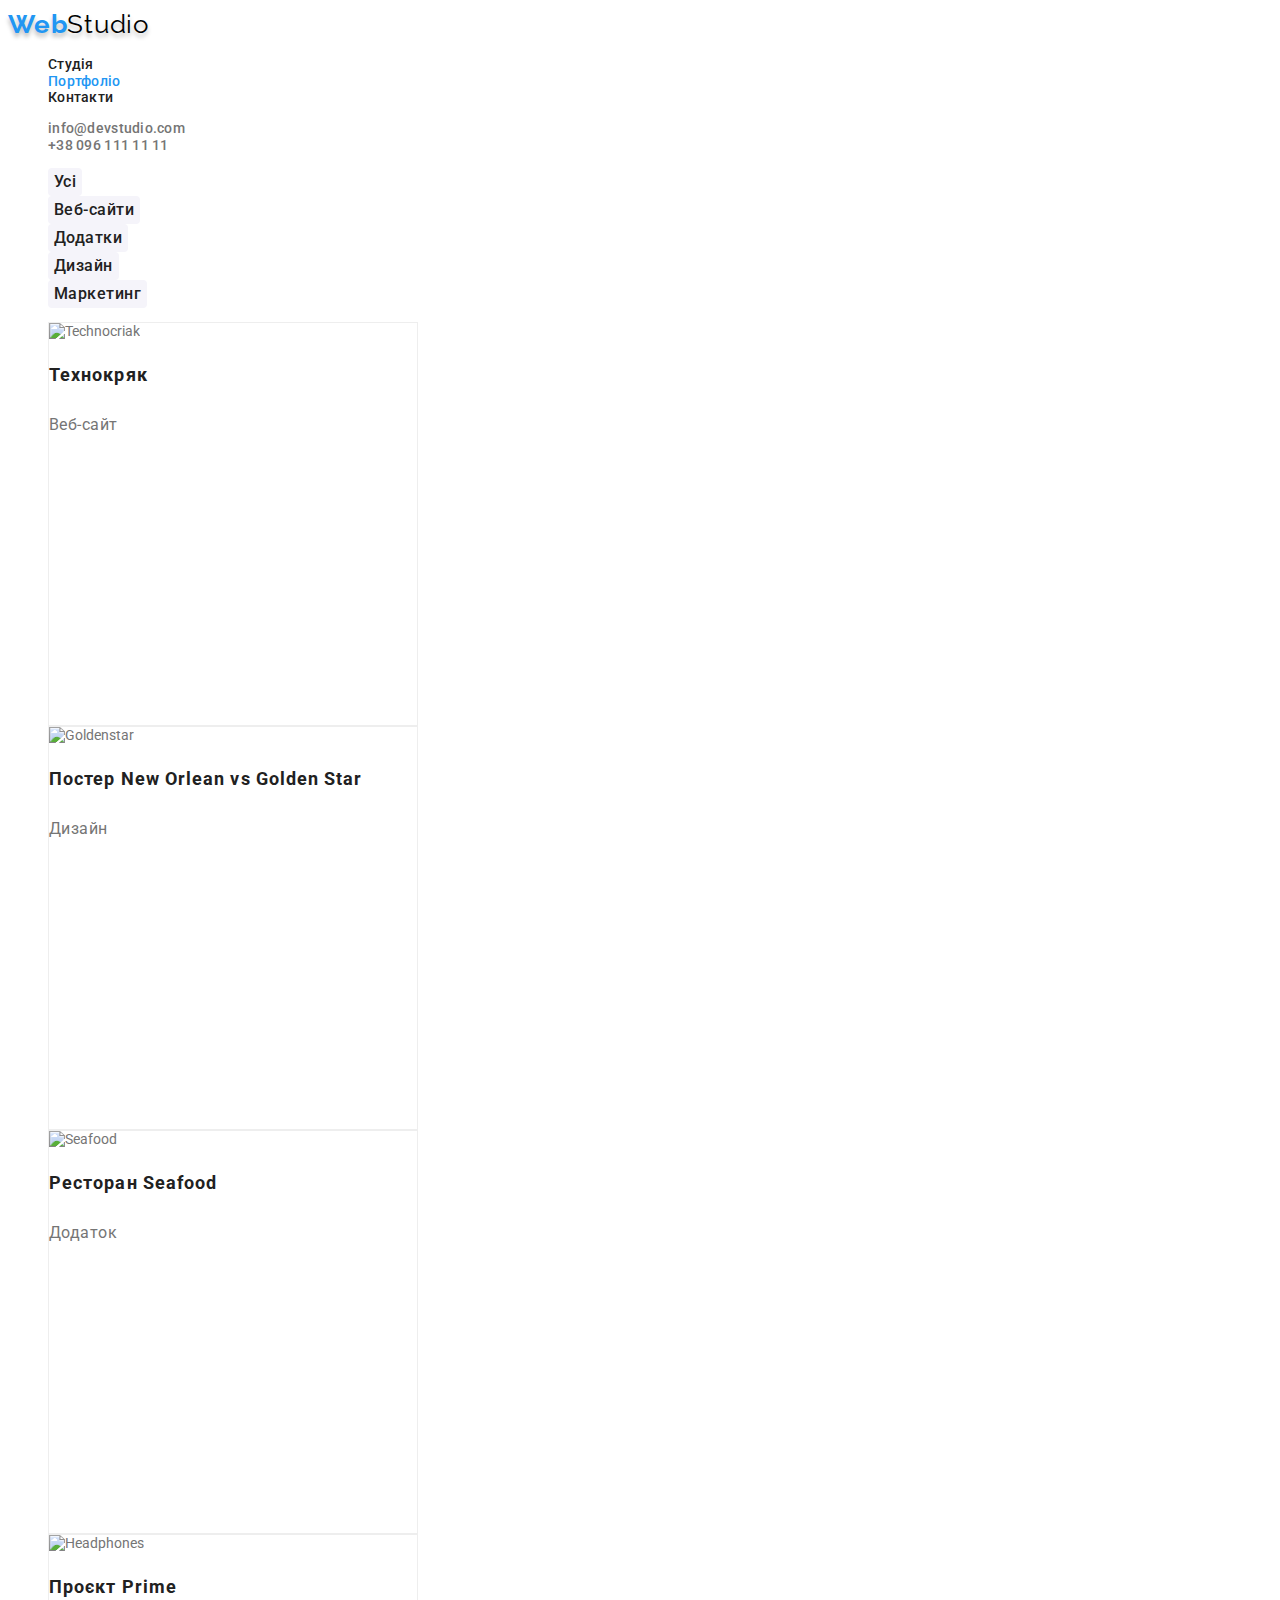
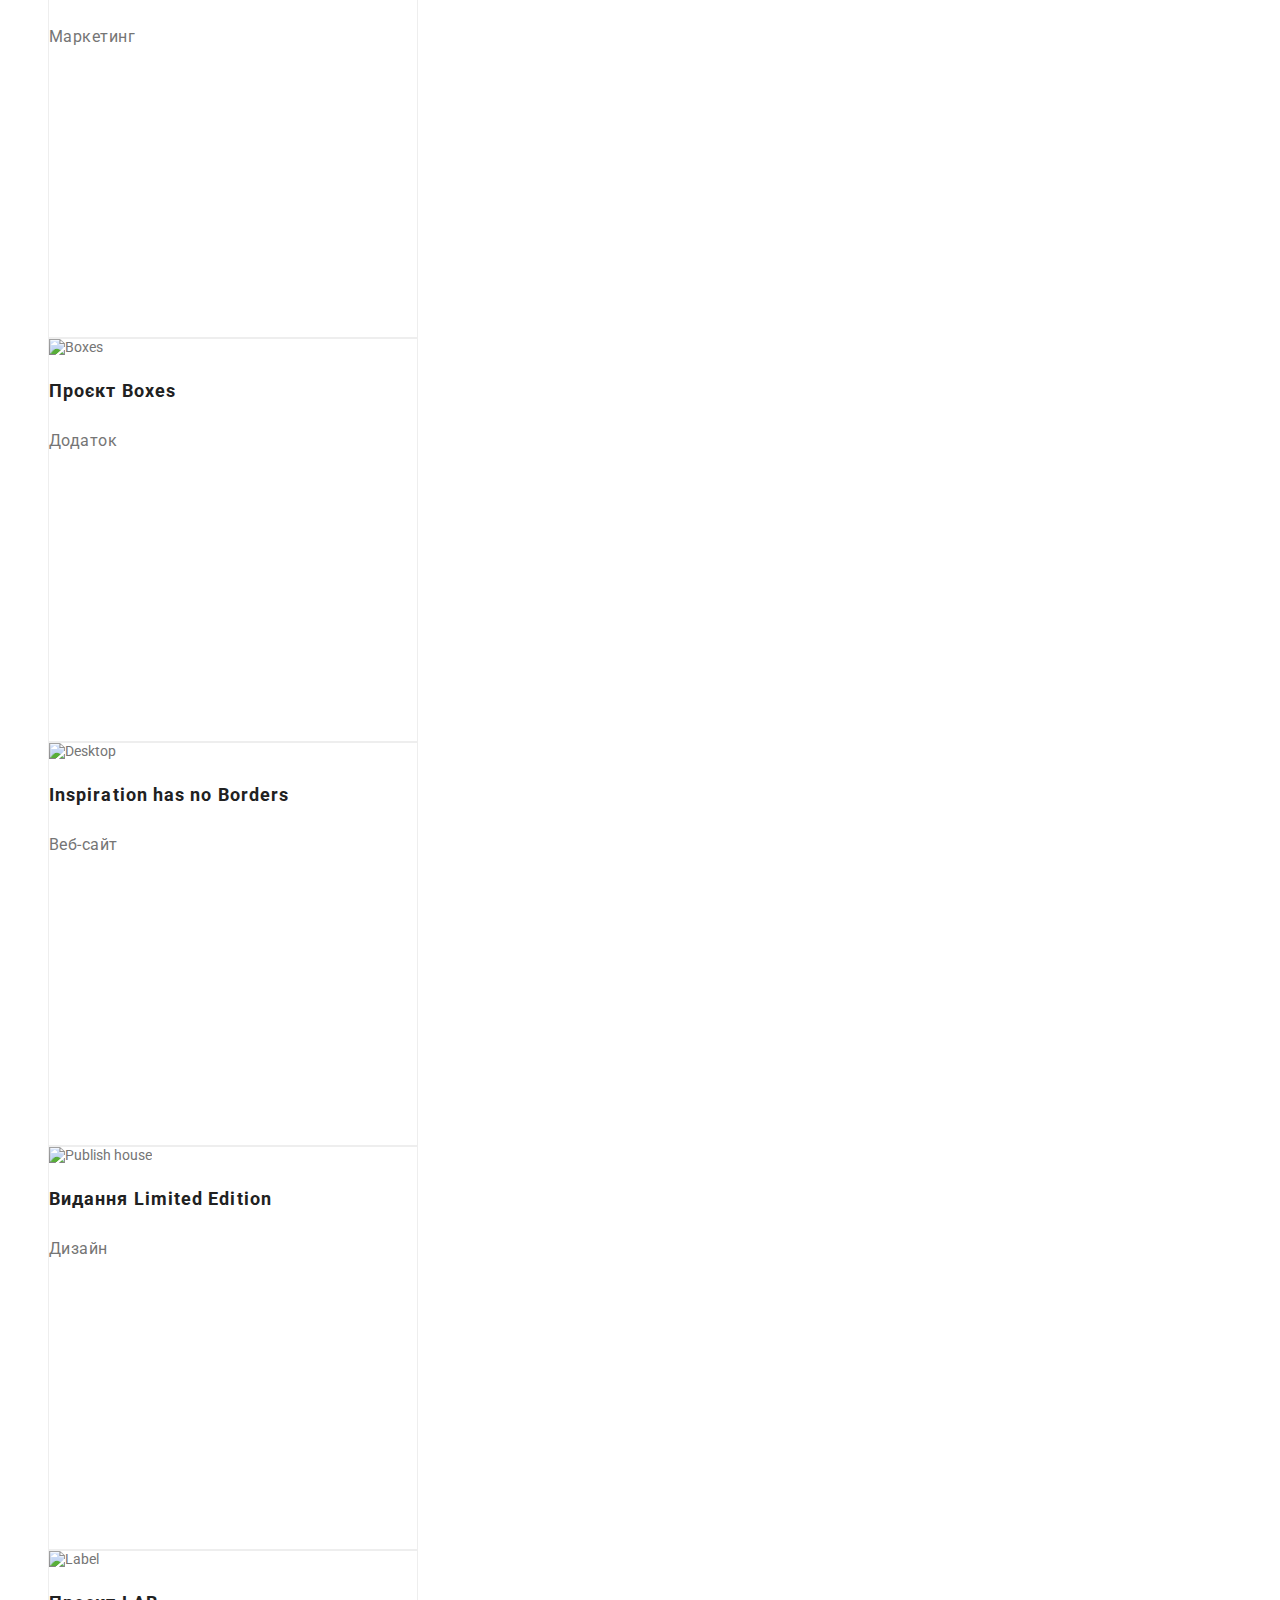
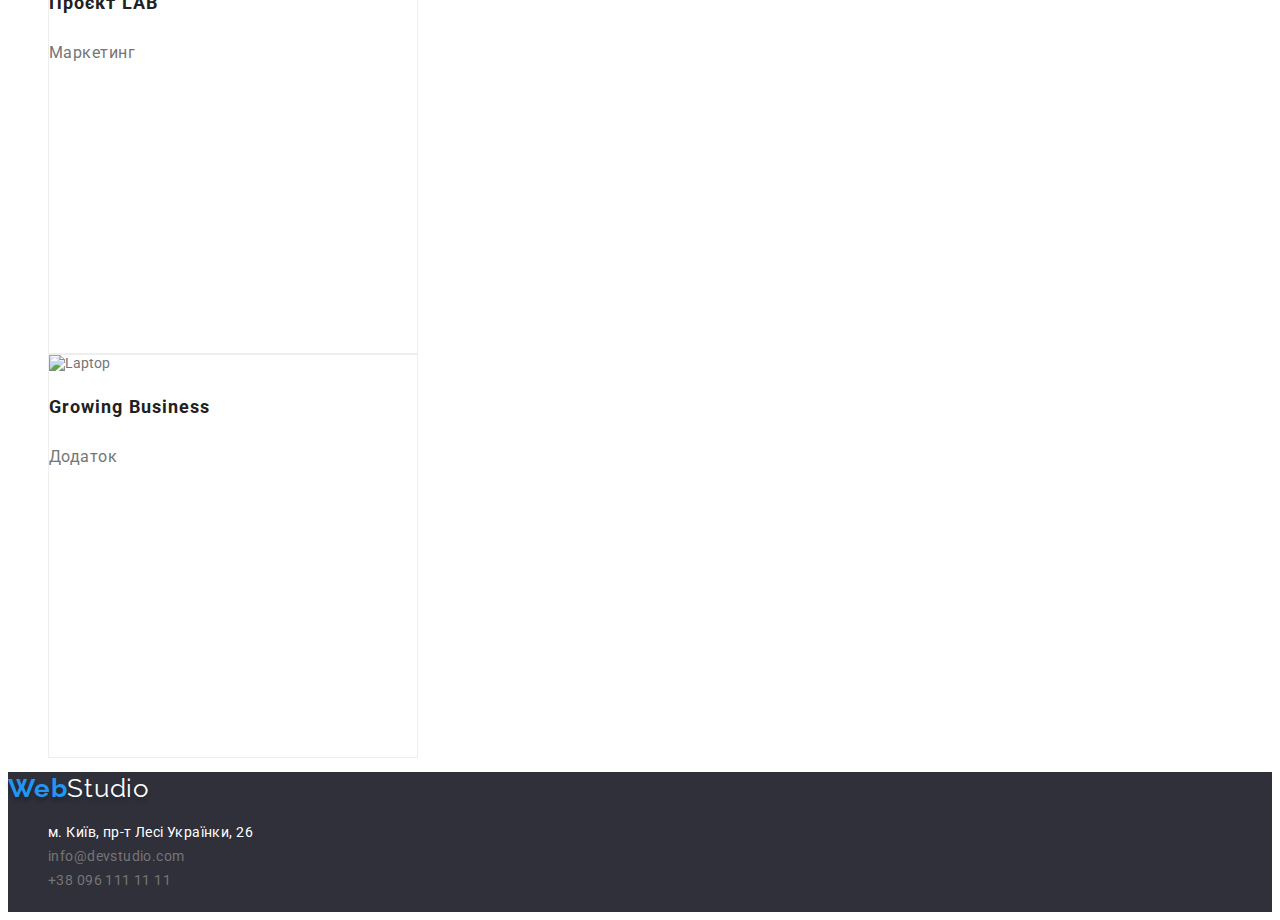
==== portfolio.html @ 5a124418 "font and line-height were added" ====
<!DOCTYPE html>
<html lang="uk">
<head>
    <meta charset="UTF-8">
    <meta http-equiv="X-UA-Compatible" content="IE=edge">
    <meta name="viewport" content="width=device-width, initial-scale=1.0">
    <title>WebStudio</title>
    <link rel="stylesheet" href="./css/styles.css">
    <link rel="preconnect" href="https://fonts.googleapis.com"> 
    <link rel="preconnect" href="https://fonts.gstatic.com" crossorigin> 
    <link href="https://fonts.googleapis.com/css2?family=Oleo+Script&family=Raleway:wght@700&family=Roboto:wght@400;500;700;900&display=swap" rel="stylesheet">
</head>
<body>
    <header>
        <nav>
           <a href="./index.html" class="logo-first">Web</a><a href="./index.html" class="logo-second">Studio</a>
           <ul class="list">
              <li><a href="./index.html" class="header-link">Студія</a></li>
              <li><a href="./portfolio.html" class="header-link link header-link-active">Портфоліо</a></li>
              <li><a href="#" class="header-link">Контакти</a></li>
           </ul>
        </nav>
        <ul class="list">
           <li><a href="mailto:winfo@devstudio.com" class="header-link-contacts">info@devstudio.com</a></li>
           <li><a href="tel:+380961111111" class="header-link-contacts">+38 096 111 11 11</a></li>
        </ul>
    </header>
    <main>
        <section>
            <h2 hidden>Filters</h2>
            <ul class="list">
                <li><button class="portfolio-filter" type="button">Усі</button></li>
                <li><button class="portfolio-filter" type="button">Веб-сайти</button></li>
                <li><button class="portfolio-filter" type="button">Додатки</button></li>
                <li><button class="portfolio-filter" type="button">Дизайн</button></li>
                <li><button class="portfolio-filter" type="button">Маркетинг</button></li>
            </ul>
            <h2 hidden>Продукти портфоліо</h2>
            <ul>
            <li class="portfolio-frame">
                <img src="./images/technocriak.webp" alt="Technocriak" width="370">
                <h3 class="portfolio-element">Технокряк</h3>
                <p class="portfolio-group">Веб-сайт</p>
            </li>
            <li class="portfolio-frame">
                <img src="./images/goldenstar.webp" alt="Goldenstar" width="370">
                <h3 class="portfolio-element">Постер New Orlean vs Golden Star</h3>
                <p class="portfolio-group">Дизайн</p>
            </li>
            <li class="portfolio-frame">
                <img src="./images/seafood.webp" alt="Seafood" width="370">
                <h3 class="portfolio-element">Ресторан Seafood</h3>
                <p class="portfolio-group">Додаток</p>
            </li>
            <li class="portfolio-frame">
                <img src="./images/headphones.webp" alt="Headphones" width="370">
                <h3 class="portfolio-element">Проєкт Prime</h3>
                <p class="portfolio-group">Маркетинг</p>
            </li>
            <li class="portfolio-frame">
                <img src="./images/boxes.webp" alt="Boxes" width="370">
                <h3 class="portfolio-element">Проєкт Boxes</h3>
                <p class="portfolio-group">Додаток</p>
            </li>
            <li class="portfolio-frame">
                <img src="./images/desktop.webp" alt="Desktop" width="370">
                <h3 class="portfolio-element">Inspiration has no Borders</h3>
                <p class="portfolio-group">Веб-сайт</p>
            </li>
            <li class="portfolio-frame">
                <img src="./images/book.webp" alt="Publish house" width="370">
                <h3 class="portfolio-element">Видання Limited Edition</h3>
                <p class="portfolio-group">Дизайн</p>
            </li>
            <li class="portfolio-frame">
                <img src="./images/label.webp" alt="Label" width="370">
                <h3 class="portfolio-element">Проєкт LAB</h3>
                <p class="portfolio-group">Маркетинг</p>
            </li>
            <li class="portfolio-frame">
                <img src="./images/laptop.webp" alt="Laptop" width="370">
                <h3 class="portfolio-element">Growing Business</h3>
                <p class="portfolio-group">Додаток</p>
            </li>
            </ul>
        </section>
    </main>
    <footer class="footer-section">
        <a href="./index.html" class="logo-first">Web</a><a href="./index.html" class="logo-second-footer">Studio</a>
        <address>
            <ul class="list">
                <li><a class="footer-link" href="https://www.google.com/maps/d/u/0/viewer?mid=10uSM3H-mIU3GznYo2szRIEphczw&hl=en_US&ll=50.42732700000001%2C30.538092&z=17" target="_blank" rel="noopener noreferrer nofollow">м. Київ, пр-т Лесі Українки, 26 </a> </li>
                <li><a class="footer-link-contacts" href="mailto:winfo@devstudio.com">info@devstudio.com</a></li>
                <li><a class="footer-link-contacts" href="tel:+380961111111">+38 096 111 11 11</a></li>
            </ul>
        </address>
    </footer>
</body>
</html>
---- css/styles.css ----
:root{
    --color-secondary: #212121;
    --color-primary: #757575;
    --color-brand: #2196F3;
    --color-inverted: #FFFFFF;
    --color-background: #Ffffff;
}

body{
font-family: 'Roboto', sans-serif;
font-style: normal;
color: var(--color-primary);
background-color: var(--color-background);
font-size: 14px;
}
.primary-button{
color: var(--color-inverted);
background-color: var(--color-brand);
border: 0;
text-align: center;
cursor: pointer;
font-size: 16px;
font-weight: 700;
line-height: 1.88;
letter-spacing: 0.06em;
border-radius: 4px;
}
.primary-button:hover{
color: var(--color-inverted);
background-color: var(--color-brand);
border: 1px solid var(--color-brand);
}
.primary-button:focus{
color: var(--color-inverted);
background-color: var(--color-brand);
}
.primary-button:active{
color: var(--color-inverted);
background-color: var(--color-brand);
}
.portfolio-filter{
color: var(--color-secondary);
background-color: #F5F4FA;
font-family: 'Roboto';
border-radius: 4px;
font-weight: 500;
font-size: 16px;
line-height: 1.63;
text-align: center;
letter-spacing: 0.03em;
border-style: none;
border-color: var(--color-inverted);
cursor: pointer;
}
.portfolio-filter:hover{
color: var(--color-inverted);
background-color: var(--color-brand);
}
.portfolio-filter:focus{
color: var(--color-inverted);
background-color: var(--color-brand);
}
.portfolio-filter:active{
color: var(--color-inverted);
background-color: var(--color-brand);
}
.header-link{
font-weight: 500;
font-size: 14px;
line-height: 1.2;
letter-spacing: 0.02em;
text-decoration: none;
list-style: none;
color: var(--color-secondary);
}
.header-link:hover {
color: var(--color-brand);
}
.header-link:focus {
color: var(--color-brand);
}
.header-link-active{
color: var(--color-brand);
}

.header-link-contacts{
font-weight: 500;
font-size: 14px;
line-height: 1.2;
letter-spacing: 0.02em;
text-decoration: none;
list-style: none;
color: var(--color-primary);
}
.header-link-contacts:hover {
color: var(--color-brand);
}
.header-link-contacts:focus {
color: var(--color-brand);
}
.footer-link{
font-weight: 400;
font-size: 14px;
line-height: 1.8;
letter-spacing: 0.03em;
text-decoration: none;
list-style: none;
font-style: normal;
color: var(--color-inverted);
}
.footer-link:hover {
color: var(--color-brand);
}
.footer-link:focus {
color: var(--color-brand);
}
.footer-link-active{
color: var(--color-brand);
}
.first-section{
background: #2F303A;
height: 200px;
}
.first-section-text{
font-weight: 900;
font-size: 44px;
line-height: 60px;
text-align: center;
letter-spacing: 0.06em;
text-transform: uppercase;
color: #FFFFFF;
}
.section-subtitle{
font-weight: 700;
font-size: 14px;
line-height: 1.2;
letter-spacing: 0.03em;
text-transform: uppercase;
color: var(--color-secondary);
}
.section-title{
font-weight: 700;
font-size: 36px;
line-height: 1.2;
text-align: center;
letter-spacing: 0.03em;
color: var(--color-secondary);
}
.portfolio-element{
font-weight: 700;
font-size: 18px;
line-height: 2;
letter-spacing: 0.06em;
color: var(--color-secondary);
}
.portfolio-group{
font-weight: 400;
font-size: 16px;
line-height: 1.8;
letter-spacing: 0.03em;
}
.portfolio-frame{
box-sizing: border-box;
background: #FFFFFF;
border: 1px solid #EEEEEE;
width: 370px;
height: 404px;
list-style: none;
}
.teammember-frame{
background: #FFFFFF;
box-shadow: 0px 1px 3px rgba(0, 0, 0, 0.12), 0px 1px 1px rgba(0, 0, 0, 0.14), 0px 2px 1px rgba(0, 0, 0, 0.2);
border-radius: 0px 0px 4px 4px;
list-style: none;
width: 270px;
}
.logo-first{   
font-family: 'Raleway';
font-style: normal;
font-weight: 700;
font-size: 26px;
line-height: 1.2;
letter-spacing: 0.03em;
color: var(--color-brand);
text-decoration: none;
text-shadow: 0px 4px 4px rgba(0, 0, 0, 0.25);
}
.logo-second{
font-family: 'Raleway';
font-style: normal;
font-weight: 400;
font-size: 26px;
line-height: 1.3;
letter-spacing: 0.03em;
color: #000000;
text-decoration: none;
list-style: none;
text-shadow: 0px 4px 4px rgba(0, 0, 0, 0.25);
}
.logo-second-footer{
font-family: 'Raleway';
font-style: normal;
font-weight: 400;
font-size: 26px;
line-height: 1.3;
letter-spacing: 0.03em;
color: #FFFFFF;
text-decoration: none;
list-style: none;
text-shadow: 0px 4px 4px rgba(0, 0, 0, 0.25);
}
.list{
    list-style: none;
}
.footer-section{
background: #2F303A;
height: 140px; 
}
.p-text{
line-height: 1.71;
}
.p-text-teammember{
line-height: 1.17;
}
.teammember-name{
font-weight: 500;
font-size: 16px;
line-height: 1.17;
letter-spacing: 0.03em;
color: var(--color-secondary);
}
.footer-link-contacts{
font-weight: 400;
font-size: 14px;
line-height: 1.71;
letter-spacing: 0.03em;
text-decoration: none;
list-style: none;
font-style: normal;
color: var(--color-primary);
}
.footer-link-contacts:hover {
color: var(--color-brand);
}
.footer-link-contacts:focus {
color: var(--color-brand);
}
.footer-link-contacts:active{
color: var(--color-brand);
}
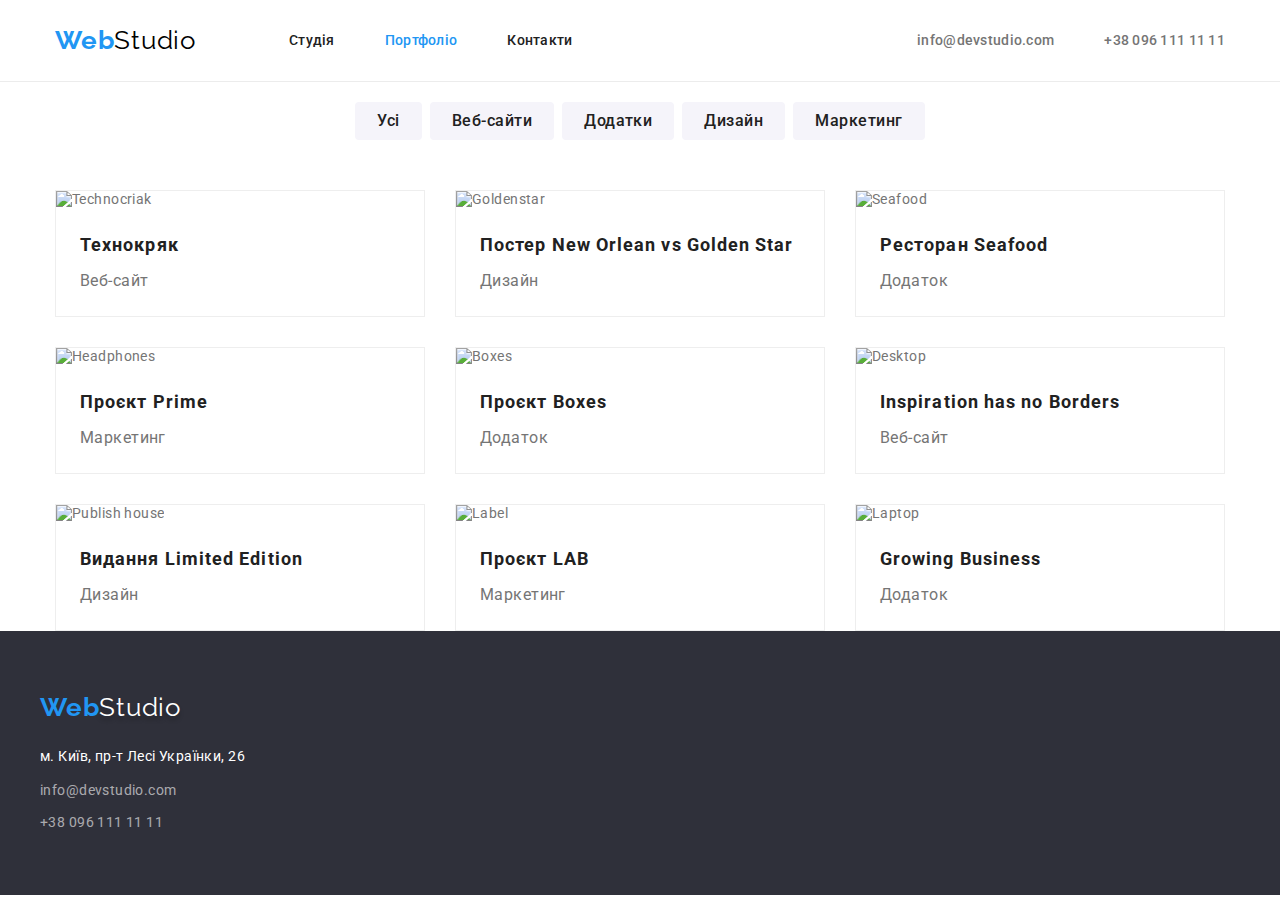
==== commit f3c668b4: "v1" ====
--- a/portfolio.html
+++ b/portfolio.html
@@ -5,95 +5,115 @@
     <meta http-equiv="X-UA-Compatible" content="IE=edge">
     <meta name="viewport" content="width=device-width, initial-scale=1.0">
     <title>WebStudio</title>
-    <link rel="stylesheet" href="./css/styles.css">
     <link rel="preconnect" href="https://fonts.googleapis.com"> 
     <link rel="preconnect" href="https://fonts.gstatic.com" crossorigin> 
     <link href="https://fonts.googleapis.com/css2?family=Oleo+Script&family=Raleway:wght@700&family=Roboto:wght@400;500;700;900&display=swap" rel="stylesheet">
+    <link rel="stylesheet" href="https://cdnjs.cloudflare.com/ajax/libs/modern-normalize/1.1.0/modern-normalize.min.css">
+    <link rel="stylesheet" href="./css/styles.css">
 </head>
 <body>
-    <header>
-        <nav>
-           <a href="./index.html" class="logo-first">Web</a><a href="./index.html" class="logo-second">Studio</a>
-           <ul class="list">
-              <li><a href="./index.html" class="header-link">Студія</a></li>
-              <li><a href="./portfolio.html" class="header-link link header-link-active">Портфоліо</a></li>
-              <li><a href="#" class="header-link">Контакти</a></li>
-           </ul>
+    <header class="page-header">
+        <nav class="container-nav">
+            <a href="./index.html" class="logo-first">Web</a><a href="./index.html" class="logo-second">Studio</a>
+            <ul class="list-header">
+                <li class="list-header-item"><a href="./index.html" class="header-link">Студія</a></li> 
+                <li class="list-header-item"><a href="./portfolio.html" class="header-link link header-link-active">Портфоліо</a></li>
+                <li class="list-header-item"><a href="#" class="header-link">Контакти</a></li>
+            </ul>
+            <ul class="list-header-contact">
+            <li class="list-header-item-contact"><a href="mailto:winfo@devstudio.com" class="header-link-contacts">info@devstudio.com</a></li>
+            <li class="list-header-item-contact"><a href="tel:+380961111111" class="header-link-contacts">+38 096 111 11 11</a></li>
+            </ul>
         </nav>
-        <ul class="list">
-           <li><a href="mailto:winfo@devstudio.com" class="header-link-contacts">info@devstudio.com</a></li>
-           <li><a href="tel:+380961111111" class="header-link-contacts">+38 096 111 11 11</a></li>
-        </ul>
     </header>
     <main>
-        <section>
-            <h2 hidden>Filters</h2>
-            <ul class="list">
-                <li><button class="portfolio-filter" type="button">Усі</button></li>
-                <li><button class="portfolio-filter" type="button">Веб-сайти</button></li>
-                <li><button class="portfolio-filter" type="button">Додатки</button></li>
-                <li><button class="portfolio-filter" type="button">Дизайн</button></li>
-                <li><button class="portfolio-filter" type="button">Маркетинг</button></li>
+        <section class="section-filters container-res">
+            <h1 hidden>Filters</h1>
+            <ul class="list-filters">
+                <li class="portfolio-filter-item"><button class="portfolio-filter" type="button">Усі</button></li>
+                <li class="portfolio-filter-item"><button class="portfolio-filter" type="button">Веб-сайти</button></li>
+                <li class="portfolio-filter-item"><button class="portfolio-filter" type="button">Додатки</button></li>
+                <li class="portfolio-filter-item"><button class="portfolio-filter" type="button">Дизайн</button></li>
+                <li class="portfolio-filter-item"><button class="portfolio-filter" type="button">Маркетинг</button></li>
             </ul>
-            <h2 hidden>Продукти портфоліо</h2>
-            <ul>
+            <ul class="portfolio-filter-elements">
             <li class="portfolio-frame">
-                <img src="./images/technocriak.webp" alt="Technocriak" width="370">
-                <h3 class="portfolio-element">Технокряк</h3>
-                <p class="portfolio-group">Веб-сайт</p>
+                <a> 
+                    <img src="./images/technocriak.webp" alt="Technocriak" width="370">
+                    <h2 class="portfolio-element">Технокряк</h2>
+                    <p class="portfolio-group">Веб-сайт</p>
+                </a> 
             </li>
             <li class="portfolio-frame">
-                <img src="./images/goldenstar.webp" alt="Goldenstar" width="370">
-                <h3 class="portfolio-element">Постер New Orlean vs Golden Star</h3>
-                <p class="portfolio-group">Дизайн</p>
+                <a> 
+                    <img src="./images/goldenstar.webp" alt="Goldenstar" width="370">
+                    <h2 class="portfolio-element">Постер New Orlean vs Golden Star</h2>
+                    <p class="portfolio-group">Дизайн</p>
+                </a>
             </li>
             <li class="portfolio-frame">
-                <img src="./images/seafood.webp" alt="Seafood" width="370">
-                <h3 class="portfolio-element">Ресторан Seafood</h3>
-                <p class="portfolio-group">Додаток</p>
+                <a> 
+                    <img src="./images/seafood.webp" alt="Seafood" width="370">
+                    <h2 class="portfolio-element">Ресторан Seafood</h2>
+                    <p class="portfolio-group">Додаток</p>
+                </a>
             </li>
             <li class="portfolio-frame">
-                <img src="./images/headphones.webp" alt="Headphones" width="370">
-                <h3 class="portfolio-element">Проєкт Prime</h3>
-                <p class="portfolio-group">Маркетинг</p>
+                <a> 
+                    <img src="./images/headphones.webp" alt="Headphones" width="370">
+                    <h2 class="portfolio-element">Проєкт Prime</h2>
+                    <p class="portfolio-group">Маркетинг</p>
+                </a>
             </li>
             <li class="portfolio-frame">
-                <img src="./images/boxes.webp" alt="Boxes" width="370">
-                <h3 class="portfolio-element">Проєкт Boxes</h3>
-                <p class="portfolio-group">Додаток</p>
+                <a> 
+                    <img src="./images/boxes.webp" alt="Boxes" width="370">
+                    <h2 class="portfolio-element">Проєкт Boxes</h2>
+                    <p class="portfolio-group">Додаток</p>
+                </a>
             </li>
             <li class="portfolio-frame">
-                <img src="./images/desktop.webp" alt="Desktop" width="370">
-                <h3 class="portfolio-element">Inspiration has no Borders</h3>
-                <p class="portfolio-group">Веб-сайт</p>
+                <a> 
+                    <img src="./images/desktop.webp" alt="Desktop" width="370">
+                    <h2 class="portfolio-element">Inspiration has no Borders</h2>
+                    <p class="portfolio-group">Веб-сайт</p>
+                </a>
             </li>
             <li class="portfolio-frame">
-                <img src="./images/book.webp" alt="Publish house" width="370">
-                <h3 class="portfolio-element">Видання Limited Edition</h3>
-                <p class="portfolio-group">Дизайн</p>
+                <a> 
+                    <img src="./images/book.webp" alt="Publish house" width="370">
+                    <h2 class="portfolio-element">Видання Limited Edition</h2>
+                    <p class="portfolio-group">Дизайн</p>
+                </a>
             </li>
             <li class="portfolio-frame">
-                <img src="./images/label.webp" alt="Label" width="370">
-                <h3 class="portfolio-element">Проєкт LAB</h3>
-                <p class="portfolio-group">Маркетинг</p>
+                <a> 
+                    <img src="./images/label.webp" alt="Label" width="370">
+                    <h2 class="portfolio-element">Проєкт LAB</h2>
+                    <p class="portfolio-group">Маркетинг</p>
+                </a>
             </li>
             <li class="portfolio-frame">
-                <img src="./images/laptop.webp" alt="Laptop" width="370">
-                <h3 class="portfolio-element">Growing Business</h3>
-                <p class="portfolio-group">Додаток</p>
+                <a> 
+                    <img src="./images/laptop.webp" alt="Laptop" width="370">
+                    <h2 class="portfolio-element">Growing Business</h2>
+                    <p class="portfolio-group">Додаток</p>
+                </a>
             </li>
             </ul>
         </section>
     </main>
     <footer class="footer-section">
-        <a href="./index.html" class="logo-first">Web</a><a href="./index.html" class="logo-second-footer">Studio</a>
-        <address>
-            <ul class="list">
-                <li><a class="footer-link" href="https://www.google.com/maps/d/u/0/viewer?mid=10uSM3H-mIU3GznYo2szRIEphczw&hl=en_US&ll=50.42732700000001%2C30.538092&z=17" target="_blank" rel="noopener noreferrer nofollow">м. Київ, пр-т Лесі Українки, 26 </a> </li>
-                <li><a class="footer-link-contacts" href="mailto:winfo@devstudio.com">info@devstudio.com</a></li>
-                <li><a class="footer-link-contacts" href="tel:+380961111111">+38 096 111 11 11</a></li>
-            </ul>
-        </address>
+        <nav class="container-footer">
+            <a href="./index.html" class="logo-first">Web</a><a href="./index.html" class="logo-second-footer">Studio</a>
+            <address class="adress-footer">
+                <ul class="list-footer">
+                    <li class="footer-item"><a class="footer-link" href="https://www.google.com/maps/d/u/0/viewer?mid=10uSM3H-mIU3GznYo2szRIEphczw&hl=en_US&ll=50.42732700000001%2C30.538092&z=17" target="_blank" rel="noopener noreferrer nofollow">м. Київ, пр-т Лесі Українки, 26 </a> </li>
+                    <li class="footer-item"><a class="footer-link-contacts" href="mailto:winfo@devstudio.com">info@devstudio.com</a></li>
+                    <li class="footer-item"><a class="footer-link-contacts" href="tel:+380961111111">+38 096 111 11 11</a></li>
+                </ul>
+            </address>
+        </nav>
     </footer>
 </body>
 </html>--- a/css/styles.css
+++ b/css/styles.css
@@ -1,29 +1,62 @@
+html{
+    box-sizing: border-box;
+}
 :root{
     --color-secondary: #212121;
     --color-primary: #757575;
     --color-brand: #2196F3;
     --color-inverted: #FFFFFF;
-    --color-background: #Ffffff;
-}
-
+}
+*,
+*::before, 
+*::after {
+   Box-sizing: inherit;
+}
 body{
 font-family: 'Roboto', sans-serif;
-font-style: normal;
 color: var(--color-primary);
-background-color: var(--color-background);
+background-color: var(--color-inverted);
 font-size: 14px;
+letter-spacing: 0.03em;
+margin: 0px;
+padding: 0px;
+}
+.page-header{
+    border-bottom: 1px solid #ECECEC;
+    margin-bottom: 20px;
+}
+.container-nav{
+    display: flex;
+    margin-left: auto;
+    margin-right: auto;
+    width: 1200px;
+    padding-left: 15px;
+    padding-right: 15px;
+    align-items: center;
+}
+.container-footer{
+    margin-left: auto;
+    margin-right: auto;
+    width: 1200px;
 }
 .primary-button{
+display: inline-block;
 color: var(--color-inverted);
 background-color: var(--color-brand);
-border: 0;
+font-family: 'Roboto', sans-serif;
+border: none;
 text-align: center;
 cursor: pointer;
+min-width: 216px;
 font-size: 16px;
 font-weight: 700;
 line-height: 1.88;
 letter-spacing: 0.06em;
 border-radius: 4px;
+padding: 10px 32px;
+margin-left: auto;
+margin-right: auto;
+display: flex;
 }
 .primary-button:hover{
 color: var(--color-inverted);
@@ -39,58 +72,67 @@
 background-color: var(--color-brand);
 }
 .portfolio-filter{
+display: inline-block;
 color: var(--color-secondary);
 background-color: #F5F4FA;
-font-family: 'Roboto';
+font-family: 'Roboto', sans-serif;
+border: none;
 border-radius: 4px;
 font-weight: 500;
 font-size: 16px;
+letter-spacing: 0.03em;
 line-height: 1.63;
-text-align: center;
-letter-spacing: 0.03em;
+padding: 6px 22px;
+text-align: center;
 border-style: none;
 border-color: var(--color-inverted);
 cursor: pointer;
 }
-.portfolio-filter:hover{
+.portfolio-filter-item{
+margin-right: 8px;
+}
+.portfolio-filter-item:last-child{
+margin-right: 0px;
+}
+.portfolio-filter:hover, .portfolio-filter:focus, .portfolio-filter:active{
+padding: 6px 25px;
 color: var(--color-inverted);
 background-color: var(--color-brand);
 }
-.portfolio-filter:focus{
-color: var(--color-inverted);
-background-color: var(--color-brand);
-}
-.portfolio-filter:active{
-color: var(--color-inverted);
-background-color: var(--color-brand);
-}
 .header-link{
+display: block;
 font-weight: 500;
-font-size: 14px;
 line-height: 1.2;
 letter-spacing: 0.02em;
 text-decoration: none;
 list-style: none;
 color: var(--color-secondary);
-}
-.header-link:hover {
-color: var(--color-brand);
-}
-.header-link:focus {
-color: var(--color-brand);
-}
-.header-link-active{
-color: var(--color-brand);
-}
+padding-top: 32px;
+padding-bottom: 32px;
+}
+.header-link:hover, .header-link:focus, .header-link-active {
+color: var(--color-brand);
+}
+.header-link-contacts{
+display: inline-block;
+font-weight: 500;
+line-height: 1.2;
+letter-spacing: 0.02em;
+text-decoration: none;
+list-style: none;
+color: var(--color-primary);
+}
+.list-header-contact{
+    display: flex;
+    list-style: none;
+    margin: 0px;
+    padding: 0px;
+    margin-left: auto;
+    margin-right: 0px;
 
-.header-link-contacts{
-font-weight: 500;
-font-size: 14px;
-line-height: 1.2;
-letter-spacing: 0.02em;
-text-decoration: none;
-list-style: none;
-color: var(--color-primary);
+}
+.list-header-contact:last-child{
+margin-right: 0px;
 }
 .header-link-contacts:hover {
 color: var(--color-brand);
@@ -100,9 +142,7 @@
 }
 .footer-link{
 font-weight: 400;
-font-size: 14px;
 line-height: 1.8;
-letter-spacing: 0.03em;
 text-decoration: none;
 list-style: none;
 font-style: normal;
@@ -119,9 +159,18 @@
 }
 .first-section{
 background: #2F303A;
-height: 200px;
+padding-bottom: 220px;
+align-items: center;
+padding-top: 180px;
+}
+.initial-section{
+background: #F5F5F5;
+margin-top: 0px;
+margin-bottom: 0px;
 }
 .first-section-text{
+margin: 0px;
+padding-bottom: 30px;
 font-weight: 900;
 font-size: 44px;
 line-height: 60px;
@@ -129,22 +178,40 @@
 letter-spacing: 0.06em;
 text-transform: uppercase;
 color: #FFFFFF;
+margin-left: auto;
+margin-right: auto;
 }
 .section-subtitle{
 font-weight: 700;
 font-size: 14px;
 line-height: 1.2;
-letter-spacing: 0.03em;
 text-transform: uppercase;
 color: var(--color-secondary);
+margin: 0px;
+margin-bottom: 10px;
 }
 .section-title{
 font-weight: 700;
 font-size: 36px;
 line-height: 1.2;
 text-align: center;
-letter-spacing: 0.03em;
-color: var(--color-secondary);
+color: var(--color-secondary);
+margin: 0px;
+margin-left: auto;
+margin-right: auto;
+}
+.section-title-team{
+
+    width: 1200px;
+    font-weight: 700;
+font-size: 36px;
+line-height: 1.2;
+text-align: center;
+color: var(--color-secondary);
+margin-left: auto;
+margin-right: auto;
+margin-bottom: 50px;
+margin-top: 0px;
 }
 .portfolio-element{
 font-weight: 700;
@@ -152,19 +219,19 @@
 line-height: 2;
 letter-spacing: 0.06em;
 color: var(--color-secondary);
+margin: 20px 24px 4px 24px;
 }
 .portfolio-group{
 font-weight: 400;
 font-size: 16px;
 line-height: 1.8;
-letter-spacing: 0.03em;
+margin: 0px 24px 20px 24px;
 }
 .portfolio-frame{
 box-sizing: border-box;
 background: #FFFFFF;
 border: 1px solid #EEEEEE;
 width: 370px;
-height: 404px;
 list-style: none;
 }
 .teammember-frame{
@@ -173,6 +240,10 @@
 border-radius: 0px 0px 4px 4px;
 list-style: none;
 width: 270px;
+margin-right: 30px;
+}
+.teammember-frame:last-child{
+margin-right: 0px;
 }
 .logo-first{   
 font-family: 'Raleway';
@@ -183,7 +254,6 @@
 letter-spacing: 0.03em;
 color: var(--color-brand);
 text-decoration: none;
-text-shadow: 0px 4px 4px rgba(0, 0, 0, 0.25);
 }
 .logo-second{
 font-family: 'Raleway';
@@ -195,7 +265,7 @@
 color: #000000;
 text-decoration: none;
 list-style: none;
-text-shadow: 0px 4px 4px rgba(0, 0, 0, 0.25);
+margin-right: 93px;
 }
 .logo-second-footer{
 font-family: 'Raleway';
@@ -209,35 +279,117 @@
 list-style: none;
 text-shadow: 0px 4px 4px rgba(0, 0, 0, 0.25);
 }
-.list{
+.list-header{
+display: flex;
+list-style: none;
+margin: 0px;
+padding: 0px;
+margin-left: 0px;
+margin-right: 0px;
+}
+.list-header-item{
+margin-right: 50px;
+}
+.list-header-item:last-child{
+margin-right: 0px;
+}
+.list-header-item-contact{
+    margin-right: 50px;
+    }
+    .list-header-item-contact:last-child{
+    margin-right: 0px;
+    }
+
+
+.list-footer{
+list-style: none;
+margin: 0px;
+padding: 0px;
+}
+.list-cons{
+list-style: none;
+display: flex;
+margin:0pt;
+padding: 0px;
+margin-left: auto;
+margin-right: auto;
+}
+.list-specialities{
     list-style: none;
-}
+    display: flex;
+    margin-top: 50px;
+    padding: 0px;
+    margin-left: auto;
+    margin-right: auto;
+    margin-bottom: 0px;
+    }
+.list-specialities-item{
+margin-right: 30px;
+}
+.list-specialities-item:last-child{
+margin-right: 0px;
+}
+.list-filters{
+    list-style: none;
+    display: flex;
+    margin-top: 0px;
+    padding: 0px;
+    justify-content: center;
+    margin-left: auto;
+    margin-right: auto;
+    margin-bottom: 0px;
+}
+.list-members{
+    width: 1200px;
+    list-style: none;
+    display: flex;
+    margin-top: 0px;
+    padding: 0px;
+    margin-left: auto;
+    margin-right: auto;
+    margin-bottom: 0px;
+    }
 .footer-section{
 background: #2F303A;
-height: 140px; 
+padding-top: 60px;
+margin: 0px;
+padding-bottom: 60px;
+padding-left: 15px;
+padding-right: 15px;
 }
 .p-text{
 line-height: 1.71;
+font-weight: 400;
+margin: 0px;
 }
 .p-text-teammember{
+text-align: center;
 line-height: 1.17;
+font-size: 16px;
+font-weight: 400;
+margin: 0px;
+padding: 0px;
+margin-bottom: 30px;
 }
 .teammember-name{
+width: 270px;
+text-align: center;
 font-weight: 500;
 font-size: 16px;
 line-height: 1.17;
-letter-spacing: 0.03em;
-color: var(--color-secondary);
+color: var(--color-secondary);
+margin: 0px;
+padding: 0px;
+margin-top: 30px;
+margin-bottom: 10px;
 }
 .footer-link-contacts{
 font-weight: 400;
-font-size: 14px;
 line-height: 1.71;
-letter-spacing: 0.03em;
 text-decoration: none;
 list-style: none;
 font-style: normal;
-color: var(--color-primary);
+color: rgba(255, 255, 255, 0.6);
 }
 .footer-link-contacts:hover {
 color: var(--color-brand);
@@ -247,4 +399,63 @@
 }
 .footer-link-contacts:active{
 color: var(--color-brand);
+}
+.section-teammembers{
+    background-color: #F5F4FA;
+padding-top: 94px;
+padding-bottom: 94px;
+}
+.footer-item{
+margin-bottom: 9px;
+}
+.footer-item:last-child{
+margin-bottom: 0px;
+}
+.section-cons{
+    width: 1200px;
+    padding-top: 74px;
+padding-bottom: 94px;
+background-color: var(--color-inverted);
+}
+.list-cons-item{
+margin-right: 30px;
+width: 370px;
+}
+.list-cons-item:last-child{
+margin-right: 0px;  
+}
+.section-activities{
+    width: 1200px;
+    margin: 0pt;
+padding-bottom: 94px;
+background-color: var(--color-inverted);
+align-items: center;
+}
+.adress-footer{
+margin-top: 20px;
+}
+.section-filters{
+width: 1200px;
+margin-top: 94px;
+margin-bottom: 94px;
+background-color: var(--color-inverted);
+padding: 0px;
+margin: 0px;
+}
+.portfolio-filter-elements{
+margin-right: auto;
+margin-left: auto;
+margin-top: 50px;
+margin-bottom: 0px;
+display: flex;
+flex-wrap: wrap;
+gap: 30px;
+list-style: none;
+padding-left: 0px;
+}
+.container-res{    
+padding-left: 15px;
+padding-right: 15px;
+margin-left: auto;
+margin-right: auto;
 }